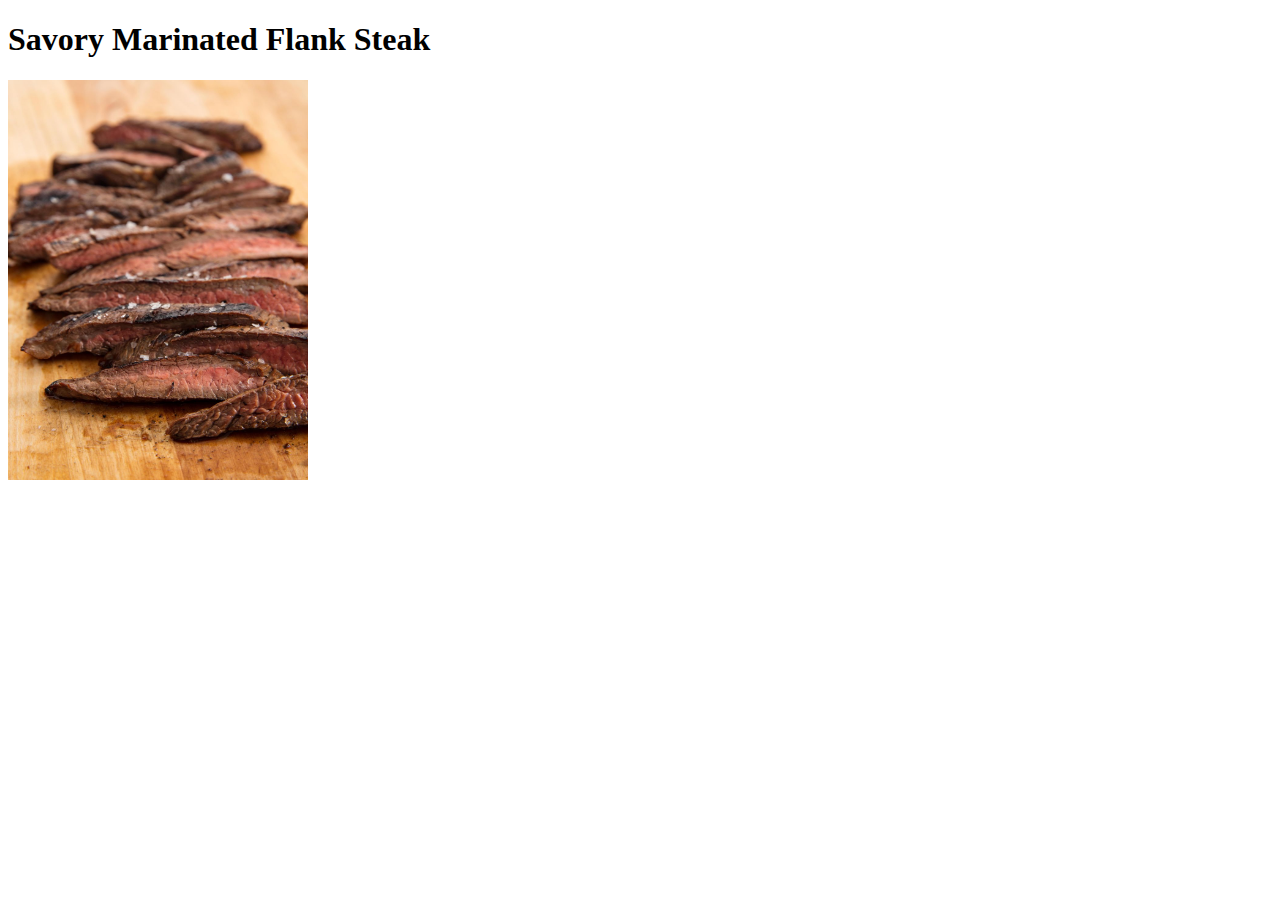
==== recipes/flanksteak.html @ 4e68ac50 "Add photos and descriptions of new recipes" ====
<!DOCTYPE html>
<html lang="en">
<head>
    <meta charset="UTF-8">
    <title>Savory Flank Steak</title>
</head>
<body>
  <h1>Savory Marinated Flank Steak</h1>
  <img src="../img/steak.jpeg" width="300" height="400" 
  alt="medium rare flank steak cut into strips">
</body>
</html>
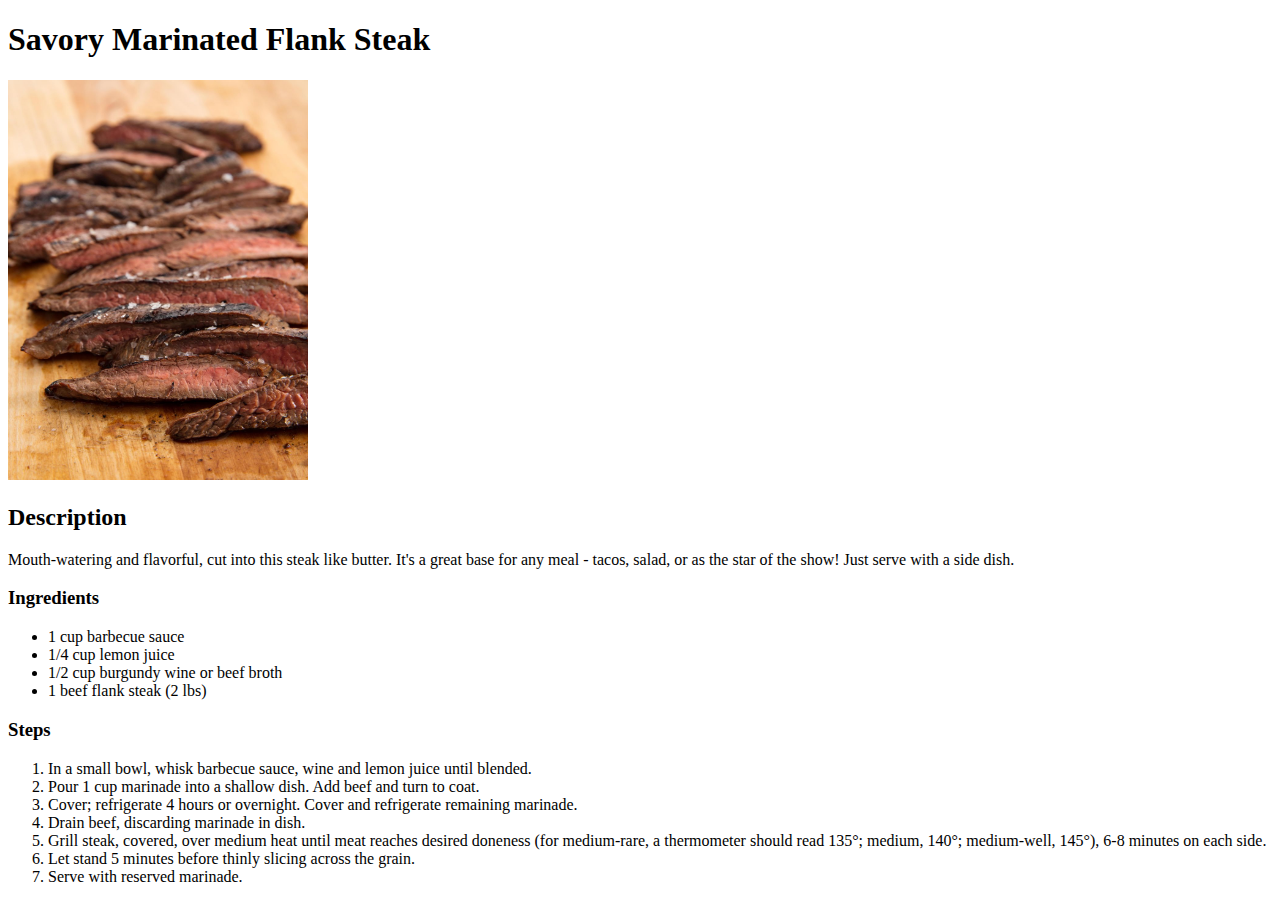
==== commit 2984518b: "Add Ingredients and Steps to flank steak" ====
--- a/recipes/flanksteak.html
+++ b/recipes/flanksteak.html
@@ -8,5 +8,36 @@
   <h1>Savory Marinated Flank Steak</h1>
   <img src="../img/steak.jpeg" width="300" height="400" 
   alt="medium rare flank steak cut into strips">
+
+  <h2>Description</h2>
+    <p>Mouth-watering and flavorful, cut into this steak like butter. 
+        It's a great base for any meal - tacos, salad, or as the star of 
+        the show! Just serve with a side dish.</p>
+
+  <h3>Ingredients</h3>
+    <ul>
+      <li>1 cup barbecue sauce</li>
+      <li>1/4 cup lemon juice</li>
+      <li>1/2 cup burgundy wine or beef broth</li>
+      <li>1 beef flank steak (2 lbs)</li>
+    </ul>
+
+  <h3>Steps</h3>
+    <ol>
+      <li>In a small bowl, whisk barbecue sauce, wine 
+        and lemon juice until blended. </li>
+      <li>Pour 1 cup marinade into a shallow dish. 
+        Add beef and turn to coat.</li>
+      <li>Cover; refrigerate 4 hours or overnight. 
+        Cover and refrigerate remaining marinade.</li>
+      <li>Drain beef, discarding marinade in dish. </li>
+      <li>Grill steak, covered, over medium heat until 
+        meat reaches desired doneness (for medium-rare, 
+        a thermometer should read 135°; medium, 140°; 
+        medium-well, 145°), 6-8 minutes on each side.</li>
+      <li>Let stand 5 minutes before thinly slicing across 
+        the grain. </li>
+      <li>Serve with reserved marinade.</li>
+    </ol>
 </body>
 </html>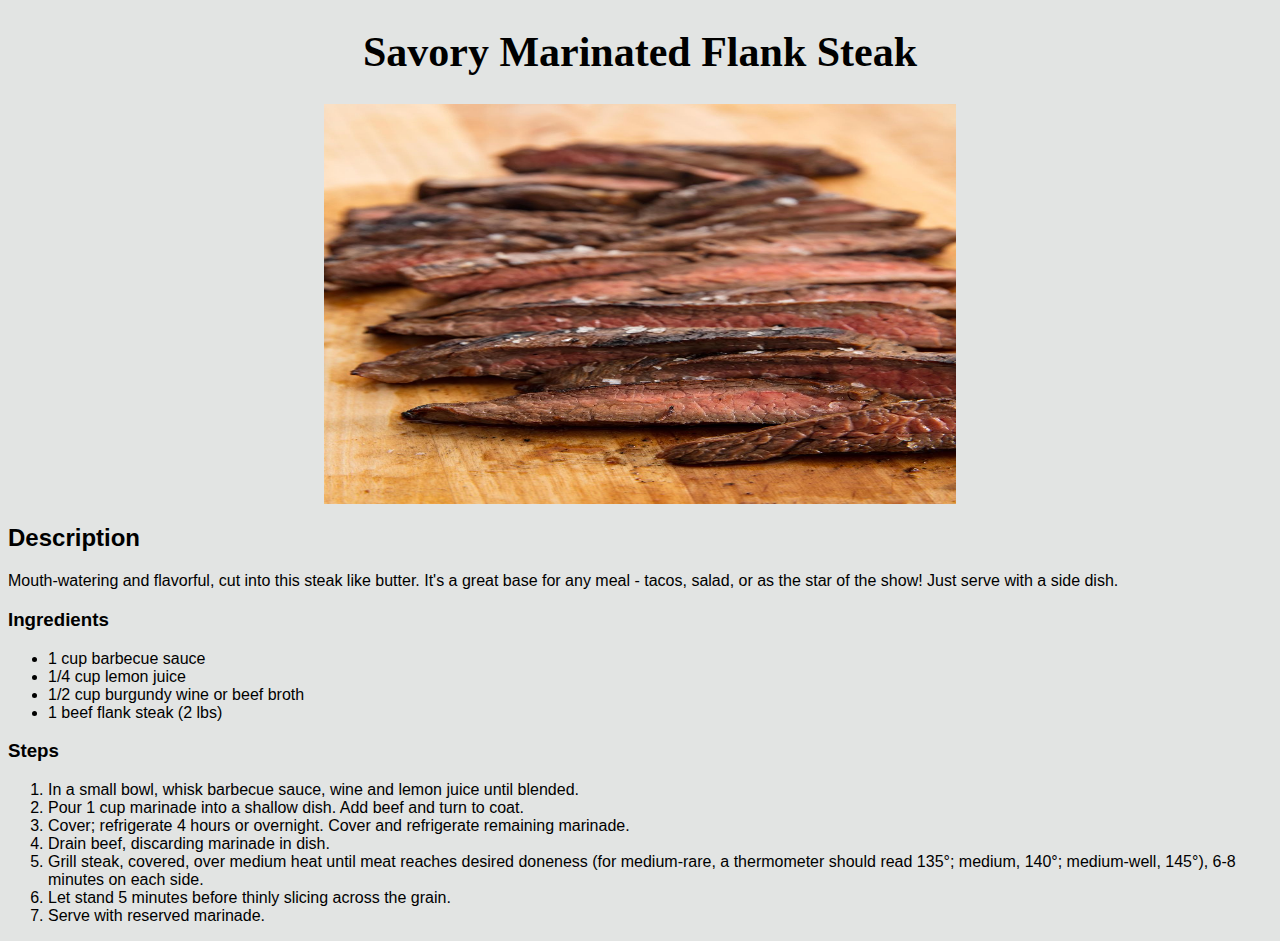
==== commit e8dc66ee: "Added CSS styling to recipe website" ====
--- a/recipes/flanksteak.html
+++ b/recipes/flanksteak.html
@@ -3,11 +3,12 @@
 <head>
     <meta charset="UTF-8">
     <title>Savory Flank Steak</title>
+    <link rel="stylesheet" href="../style.css">  
 </head>
 <body>
   <h1>Savory Marinated Flank Steak</h1>
-  <img src="../img/steak.jpeg" width="300" height="400" 
-  alt="medium rare flank steak cut into strips">
+  <img src="../img/steak.jpeg" width="auto" height="400" 
+  alt="medium rare flank steak cut into strips" class="center">
 
   <h2>Description</h2>
     <p>Mouth-watering and flavorful, cut into this steak like butter. 
--- a/style.css
+++ b/style.css
@@ -0,0 +1,24 @@
+* {
+    background-color: #e2e4e3
+}
+body {
+    font-family: Arial, Verdana, sans-serif;
+}
+
+h1 {
+    text-align: center;
+    font-family: "Brush Script MT", "Lucinda Handwriting", cursive;
+    font-size: 42px;
+}
+
+.links {
+    font-weight: bold;
+    color: #141514;
+}
+
+.center {
+    display: block;
+    margin-left: auto;
+    margin-right: auto;
+    width: 50%;
+}